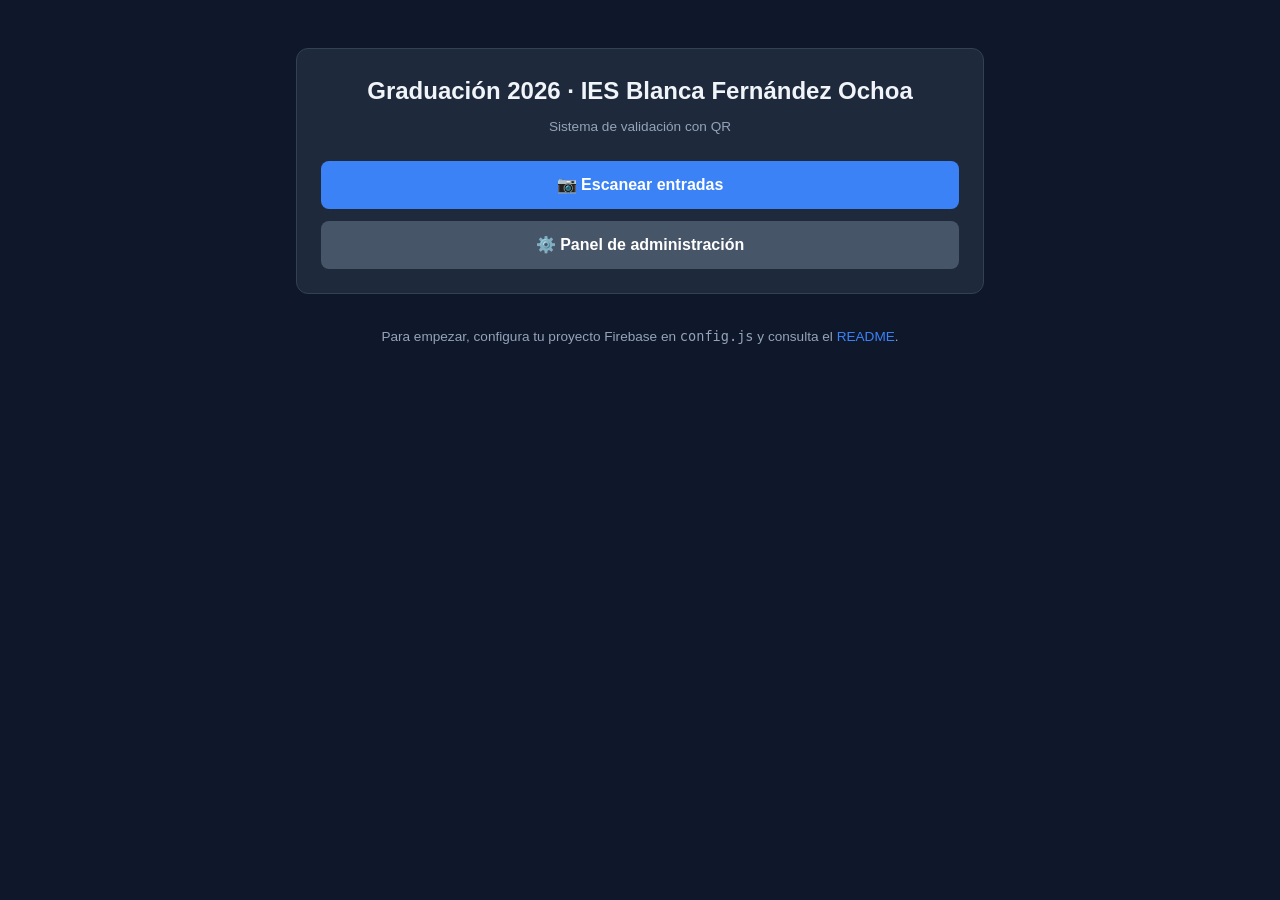
==== index.html @ f69c4fb5 "1 subida" ====
<!DOCTYPE html>
<html lang="es">
<head>
  <meta charset="UTF-8" />
  <meta name="viewport" content="width=device-width, initial-scale=1.0, viewport-fit=cover" />
  <title>Entradas Graduación</title>
  <link rel="stylesheet" href="style.css" />
  <meta name="theme-color" content="#0f172a" />
</head>
<body>
  <div class="container" style="padding-top: 3rem;">
    <div class="card" style="text-align:center;">
      <h1 id="titulo">Entradas Graduación</h1>
      <p class="muted" style="margin: 0.5rem 0 1.5rem;">Sistema de validación con QR</p>

      <div style="display:flex; flex-direction:column; gap:0.75rem;">
        <a class="btn btn-block" href="scan.html">📷 Escanear entradas</a>
        <a class="btn btn-block btn-secondary" href="admin.html">⚙️ Panel de administración</a>
      </div>
    </div>

    <p class="muted" style="text-align:center; margin-top: 2rem;">
      Para empezar, configura tu proyecto Firebase en <code>config.js</code> y consulta el
      <a href="README.md">README</a>.
    </p>
  </div>

  <script src="config.js"></script>
  <script>
    if (window.NOMBRE_EVENTO) {
      document.getElementById('titulo').textContent = window.NOMBRE_EVENTO;
      document.title = window.NOMBRE_EVENTO;
    }
  </script>
</body>
</html>
---- style.css ----
/* ==========================================================
   ESTILOS COMUNES — Sistema de entradas Graduación
   ========================================================== */

* { box-sizing: border-box; margin: 0; padding: 0; }

:root {
  --c-bg:        #0f172a;
  --c-card:      #1e293b;
  --c-text:      #f1f5f9;
  --c-muted:     #94a3b8;
  --c-primary:   #3b82f6;
  --c-primary-h: #2563eb;
  --c-success:   #10b981;
  --c-danger:    #ef4444;
  --c-warning:   #f59e0b;
  --c-border:    #334155;
}

html, body {
  background: var(--c-bg);
  color: var(--c-text);
  font-family: -apple-system, BlinkMacSystemFont, "Segoe UI", Roboto, "Helvetica Neue", Arial, sans-serif;
  min-height: 100vh;
  line-height: 1.5;
  -webkit-tap-highlight-color: transparent;
}

a { color: var(--c-primary); text-decoration: none; }
a:hover { text-decoration: underline; }

.container {
  max-width: 720px;
  margin: 0 auto;
  padding: 1rem;
}

.card {
  background: var(--c-card);
  border: 1px solid var(--c-border);
  border-radius: 12px;
  padding: 1.5rem;
  margin-bottom: 1rem;
}

h1 { font-size: 1.5rem; margin-bottom: 0.5rem; }
h2 { font-size: 1.15rem; margin-bottom: 0.75rem; color: var(--c-muted); font-weight: 500; }

/* ----- Botones ----- */
.btn {
  display: inline-block;
  padding: 0.75rem 1.25rem;
  border: none;
  border-radius: 8px;
  background: var(--c-primary);
  color: white;
  font-size: 1rem;
  font-weight: 600;
  cursor: pointer;
  transition: background 0.15s ease;
  text-align: center;
}
.btn:hover { background: var(--c-primary-h); }
.btn:disabled { opacity: 0.5; cursor: not-allowed; }
.btn-block { width: 100%; }
.btn-secondary { background: #475569; }
.btn-secondary:hover { background: #64748b; }
.btn-danger { background: var(--c-danger); }
.btn-danger:hover { background: #dc2626; }
.btn-success { background: var(--c-success); }
.btn-success:hover { background: #059669; }

/* ----- Formularios ----- */
label { display: block; margin-bottom: 0.4rem; color: var(--c-muted); font-size: 0.9rem; }
input[type="text"], input[type="email"], input[type="password"], input[type="number"] {
  width: 100%;
  padding: 0.7rem;
  border: 1px solid var(--c-border);
  border-radius: 8px;
  background: #0f172a;
  color: var(--c-text);
  font-size: 1rem;
  margin-bottom: 0.75rem;
}
input:focus { outline: 2px solid var(--c-primary); }

/* ----- Tabla / lista ----- */
.list { display: flex; flex-direction: column; gap: 0.5rem; }
.list-item {
  background: #0f172a;
  padding: 0.75rem;
  border-radius: 8px;
  border: 1px solid var(--c-border);
  display: flex;
  align-items: center;
  justify-content: space-between;
  gap: 0.5rem;
}
.list-item .codigo { font-family: ui-monospace, "SF Mono", Menlo, Consolas, monospace; }
.badge {
  padding: 0.2rem 0.6rem;
  border-radius: 999px;
  font-size: 0.75rem;
  font-weight: 700;
  text-transform: uppercase;
}
.badge-ok    { background: rgba(16,185,129,0.18); color: #34d399; }
.badge-used  { background: rgba(239,68,68,0.18);  color: #f87171; }

/* ----- Header ----- */
.topbar {
  display: flex; justify-content: space-between; align-items: center;
  padding: 1rem; background: var(--c-card); border-bottom: 1px solid var(--c-border);
}
.topbar h1 { font-size: 1.1rem; }
.topbar .user { color: var(--c-muted); font-size: 0.85rem; }

/* ----- Resultado del escaneo ----- */
.result {
  padding: 2rem 1rem;
  border-radius: 12px;
  text-align: center;
  margin-top: 1rem;
  font-size: 1.25rem;
  font-weight: 700;
  min-height: 140px;
  display: flex;
  flex-direction: column;
  align-items: center;
  justify-content: center;
  gap: 0.5rem;
}
.result.ok      { background: rgba(16,185,129,0.18); color: #34d399; border: 2px solid #10b981; }
.result.dup     { background: rgba(239,68,68,0.18);  color: #f87171; border: 2px solid #ef4444; }
.result.invalid { background: rgba(245,158,11,0.18); color: #fbbf24; border: 2px solid #f59e0b; }
.result.idle    { background: var(--c-card); color: var(--c-muted); border: 2px dashed var(--c-border); font-size: 1rem; font-weight: 400; }
.result .icono { font-size: 3rem; line-height: 1; }
.result .detalle { font-size: 0.9rem; font-weight: 400; color: var(--c-muted); }

/* ----- Estadísticas ----- */
.stats {
  display: grid; grid-template-columns: repeat(3, 1fr); gap: 0.5rem; margin-bottom: 1rem;
}
.stat { background: var(--c-card); padding: 0.75rem; border-radius: 8px; text-align: center; border: 1px solid var(--c-border); }
.stat .num { font-size: 1.75rem; font-weight: 700; }
.stat .lbl { font-size: 0.8rem; color: var(--c-muted); }

#reader { width: 100%; max-width: 480px; margin: 0 auto; }
#reader video { border-radius: 8px; }

.toolbar { display: flex; gap: 0.5rem; flex-wrap: wrap; margin-bottom: 1rem; }
.toolbar > * { flex: 1 1 auto; }

.hidden { display: none !important; }
.muted { color: var(--c-muted); font-size: 0.85rem; }

@media (max-width: 480px) {
  .container { padding: 0.5rem; }
  .card { padding: 1rem; }
}
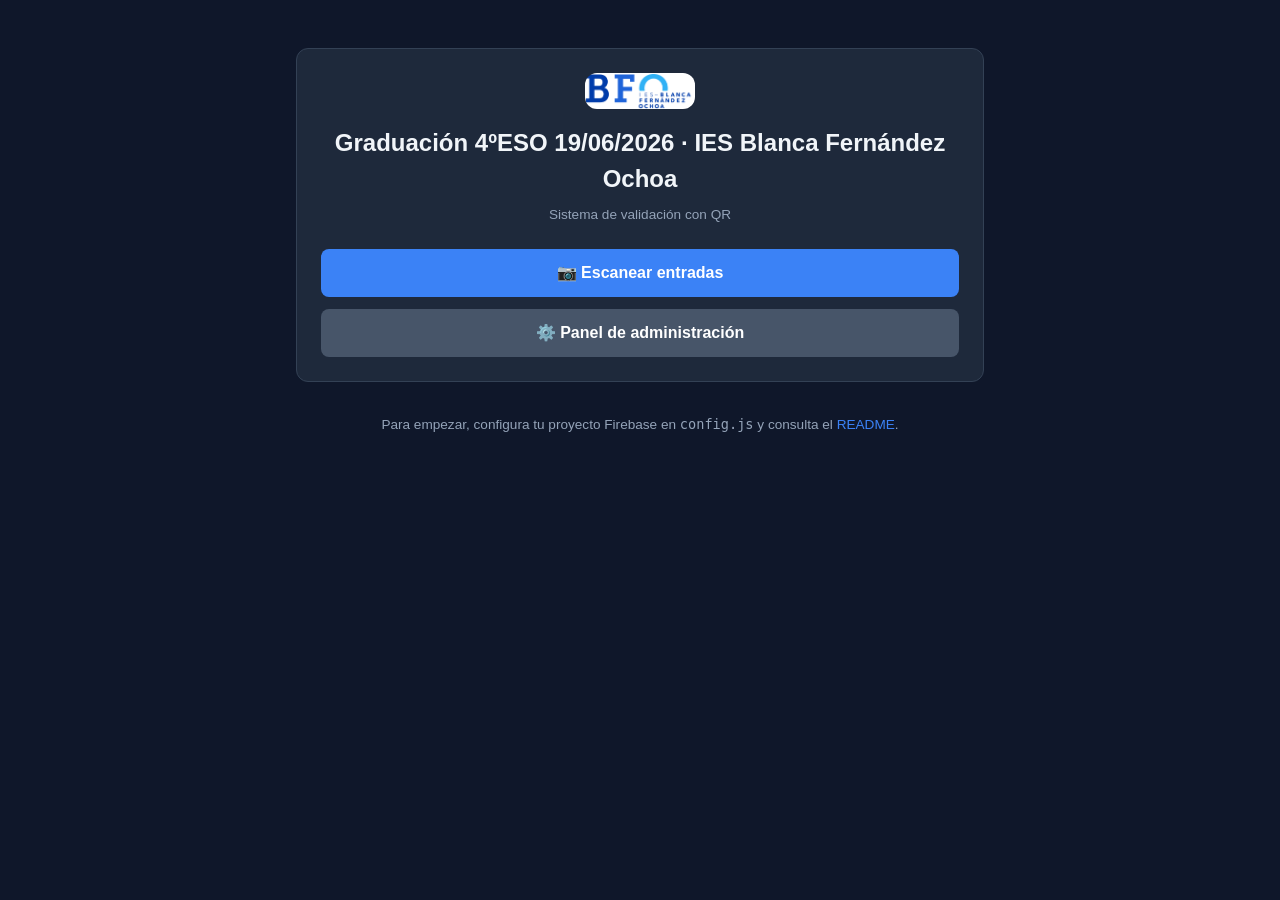
==== commit 32fad446: "Update index.html Cambio logo" ====
--- a/index.html
+++ b/index.html
@@ -10,6 +10,11 @@
 <body>
   <div class="container" style="padding-top: 3rem;">
     <div class="card" style="text-align:center;">
+
+      <!-- LOGO DEL INSTITUTO -->
+      <img src="blancalogo.png" alt="Logo IES Blanca Fernández Ochoa"
+           style="width:110px; margin: 0 auto 1rem auto; display:block; border-radius:12px;" />
+
       <h1 id="titulo">Entradas Graduación</h1>
       <p class="muted" style="margin: 0.5rem 0 1.5rem;">Sistema de validación con QR</p>
 
